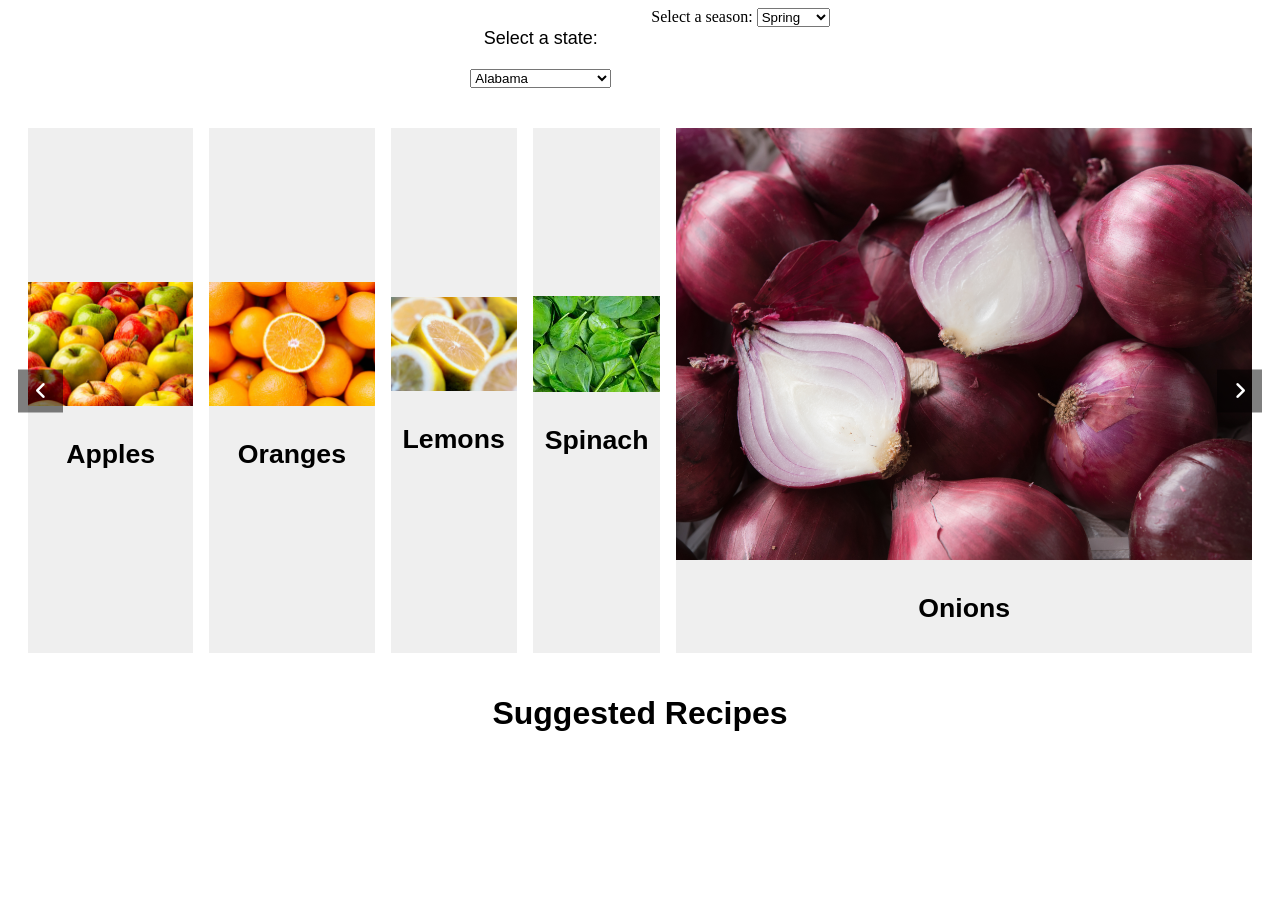
==== index.html @ a99b4266 "rest of my modal recipe changes" ====
<!DOCTYPE html>
<html>
    <head>
        <meta charset="utf-8">
        <title>Seasonal Recipes</title>
        <meta name="description" content="">
        <meta name="viewport" content="width=device-width, initial-scale=1">

        <link rel="stylesheet" href="./css/index.css">

        <!-- Font Awesome CSS Link -->
        <link rel="stylesheet" href="css/fontawesome-free-7.2.0-web/css/all.css">
    </head>
    <body>
    <div class="dropdowns">
        <div class="states-select">
            <label for="states-select">Select a state:</label>
        <select name="states" id="states-select" onchange="selectProduce()">
	        <option value="AL">Alabama</option>
	        <option value="AK">Alaska</option>
            <option value="AZ">Arizona</option>
            <option value="AR">Arkansas</option>
            <option value="CA">California</option>
            <option value="CO">Colorado</option>
            <option value="CT">Connecticut</option>
            <option value="DE">Delaware</option>
            <option value="DC">District Of Columbia</option>
            <option value="FL">Florida</option>
            <option value="GA">Georgia</option>
            <option value="HI">Hawaii</option>
            <option value="ID">Idaho</option>
            <option value="IL">Illinois</option>
            <option value="IN">Indiana</option>
            <option value="IA">Iowa</option>
            <option value="KS">Kansas</option>
            <option value="KY">Kentucky</option>
            <option value="LA">Louisiana</option>
            <option value="ME">Maine</option>
            <option value="MD">Maryland</option>
            <option value="MA">Massachusetts</option>
            <option value="MI">Michigan</option>
            <option value="MN">Minnesota</option>
            <option value="MS">Mississippi</option>
            <option value="MO">Missouri</option>
            <option value="MT">Montana</option>
            <option value="NE">Nebraska</option>
            <option value="NV">Nevada</option>
            <option value="NH">New Hampshire</option>
            <option value="NJ">New Jersey</option>
            <option value="NM">New Mexico</option>
            <option value="NY">New York</option>
            <option value="NC">North Carolina</option>
            <option value="ND">North Dakota</option>
            <option value="OH">Ohio</option>
            <option value="OK">Oklahoma</option>
            <option value="OR">Oregon</option>
            <option value="PA">Pennsylvania</option>
            <option value="RI">Rhode Island</option>
            <option value="SC">South Carolina</option>
            <option value="SD">South Dakota</option>
            <option value="TN">Tennessee</option>
            <option value="TX">Texas</option>
            <option value="UT">Utah</option>
            <option value="VT">Vermont</option>
            <option value="VA">Virginia</option>
            <option value="WA">Washington</option>
            <option value="WV">West Virginia</option>
            <option value="WI">Wisconsin</option>
            <option value="WY">Wyoming</option>
        </select>
        </div>
        <div class="seasons-select">
        <label for="seasons-select">Select a season:</label>
        <select name="seasons" id="seasons-select" onchange="selectProduce()">
            <option value="spring">Spring</option>
            <option value="summer">Summer</option>
            <option value="fall">Fall</option>
            <option value="winter">Winter</option>
        </select>
        </div>
    </div>
        
        <div class="slider-container">
            <button class="prev-btn" aria-label="Previous"><i class="fa-solid fa-angle-left"></i></button>
            
            
            <div class="slider">
                <button class="produce-card" data-title="Apples" data-image="assets/apples.jpg">
                    <img class="produce-image" src="assets/apples.jpg" alt="Apples">
                    <div class="card-text"><h1>Apples</h1></div>
                </button>

                <button class="produce-card" data-title="Oranges" data-image="assets/oranges.jpg">
                    <img class="produce-image" src="assets/oranges.jpg" alt="Oranges">
                    <div class="card-text"><h1>Oranges</h1></div>
                </button>

                <button class="produce-card" data-title="Lemons" data-image="assets/lemons.jpg">
                    <img class="produce-image" src="assets/lemons.jpg" alt="Lemons">
                    <div class="card-text"><h1>Lemons</h1></div>
                </button>

                <button class="produce-card" data-title="Spinach" data-image="assets/spinach.jpg">
                    <img class="produce-image" src="assets/spinach.jpg" alt="Spinach">
                    <div class="card-text"><h1>Spinach</h1></div>
                </button>

                <button class="produce-card" data-title="Onions" data-image="assets/onions.jpg">
                    <img class="produce-image" src="assets/onions.jpg" alt="Onions">
                    <div class="card-text"><h1>Onions</h1></div>
                </button>
            </div>

            <button class="next-btn"><i class="fa-solid fa-angle-right"></i></button>
        </div>

        <!-- modal -->
        <dialog id="produceModal" class="modal">
            <button class="modal-close"><i class="fa-solid fa-xmark"></i></button>
            
            <img id="modalImage" class="modal-image">
            <h2 id="modalTitle"></h2>

            <h3 class="modal-subheading>Recipes"></h3>
            <div id="modalRecipeGrid" class="recipe-grid"></div>
        </dialog>

        <h1 class="recipe-heading">Suggested Recipes</h1>
    
        
        <!-- Recipes added via JavaScript-->
        <div class="recipe-grid" id="pageRecipeGrid"></div>

        <script src="js/index.js"></script>
        <script src="js/fetch_spoonacular.js"></script>
        </body>
</html>
---- css/index.css ----
/* Main Container */
.slider-container {
    position: relative;
    width: 100%;
    overflow: hidden;
    display: flex;
    align-items: center;
}

/* Slider (Horizontal Scroll) */
.slider {
    display: flex;
    gap: 16px;
    overflow-x: auto;
    scroll-snap-type: x mandatory;
    scroll-behavior: smooth;
    padding: 20px;
    width: 100%;
}

/* dropdown container */
.dropdowns {
    display: flex;
    justify-content: center;
    gap: 20px;
}


/* individual dropdown styling */
.states-select,
.months-select {
    display: flex;
    flex-direction: column;
    justify-content: center;  
    align-items: center;      
    gap: 20px;                
    margin: 20px;
    font-size:18px;
    font-family: Arial, Helvetica, sans-serif;

}


/* Individual Cards */

button {
    padding: 0;
    border: none;
}

.card {
    flex: 0 0 300px; /* Card width */
    flex-direction: column;
    height: auto;
    background: #ffffff;
    color: #000000;
    font-family: Arial, Helvetica, sans-serif;
    font-size: 0.8rem;
    display: flex;
    align-items: center;
    justify-content: center;
    scroll-snap-align: start;
    border-radius: 10px;
    overflow: hidden;
    box-shadow: 0 4px 8px 0 rgba(0,0,0,0.2);
}

.produce-image {
    aspect-ratio: 4 / 3; 
    width: 100%;
    object-fit: cover;
}


.card-text {
  padding: 12px;
  text-align: center;
}


/* Navigation Buttons */
.prev-btn, .next-btn {
    position: absolute;
    top: 50%;
    transform: translateY(-50%);
    background: rgba(0, 0, 0, 0.5);
    color: white;
    border: none;
    padding: 10px;
    font-size: 20px;
    cursor: pointer;
    z-index: 10;
}

.prev-btn { 
    left: 10px;
}
.next-btn { 
    right: 10px; 
}


/* Modal */
.modal {
  border: none;
  border-radius: 12px;
  padding: 20px;
  text-align: center;
}

.modal::backdrop {
  background: rgba(0,0,0,0.4);
}

.modal-image {
  width: 100%;
  max-width: 400px;
  border-radius: 8px;
}

.modal-close {
  position: absolute;
  top: 10px;
  right: 10px;
  border: none;
  background: white;
  cursor: pointer;
}

/* Recipe Grid */

.recipe-heading {
    font-family: Arial, Helvetica, sans-serif;
    font-size: 2rem;
    text-align: center;
    margin-bottom: 40px;
}

.recipe-grid {
    display: grid;
    grid-template-columns: repeat(4, 1fr);
    column-gap: 1vw;
    row-gap: 2vh;
}

.card.recipe {
    grid-column: span 1;
    grid-row: span 1;
}

.recipe-image {
    aspect-ratio: 4 / 3; 
    object-fit: cover;
    width: 100%;
    height: 100%;
}

.recipe-text {
  font-size: 0.8rem;
  line-height: 2rem;
  padding: 12px;
  text-align: center;
}

@media screen and (max-width: 650px) {
    .card.recipe{
        grid-column: span 2;
    }  
}

@media screen and (max-width: 350px) {
    .card.recipe{
        grid-column: span 4;
    }  
}
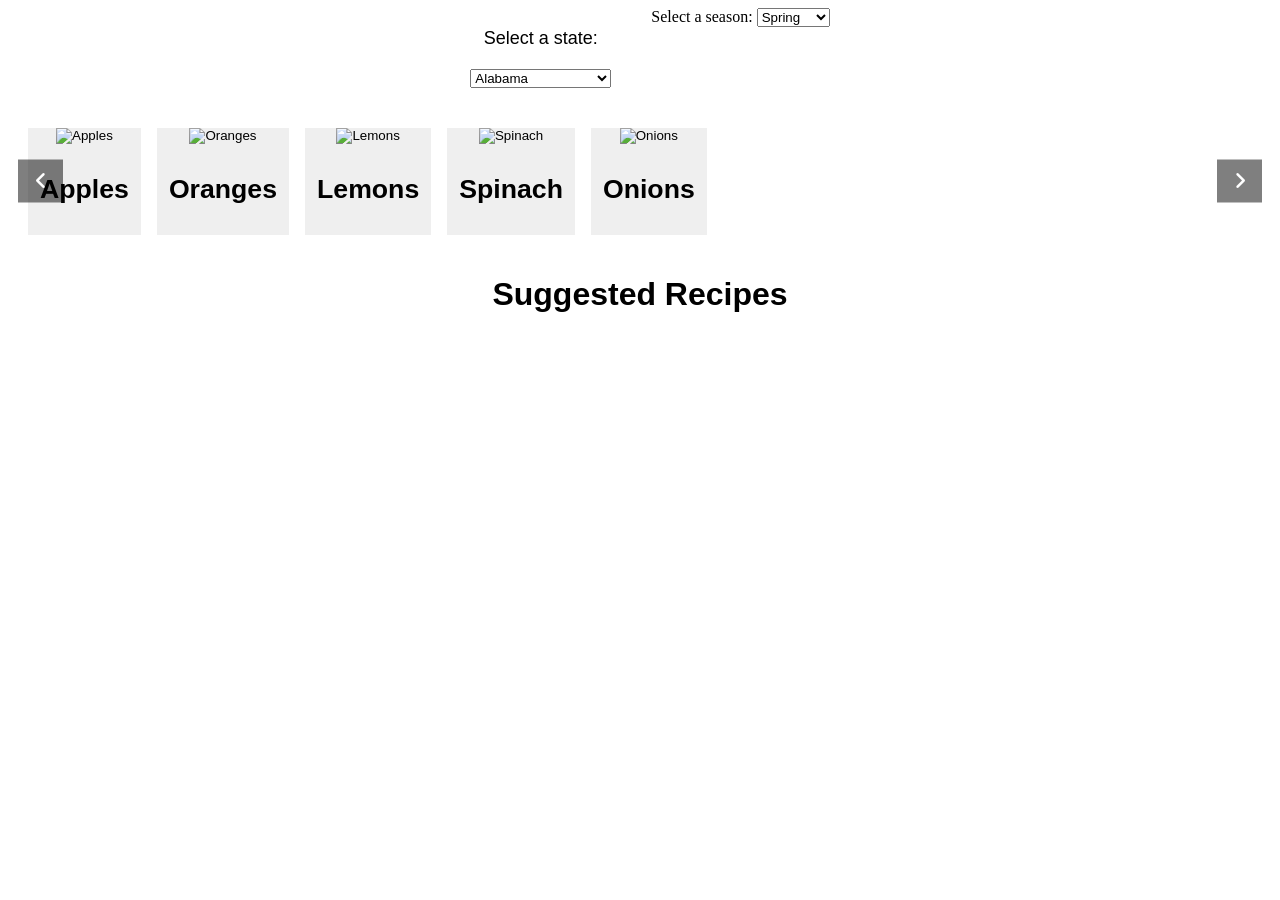
==== commit 7322083a: "Fixed errors with loading cards" ====
--- a/index.html
+++ b/index.html
@@ -122,7 +122,7 @@
             <h2 id="modalTitle"></h2>
 
             <h3 class="modal-subheading>Recipes"></h3>
-            <div id="modalRecipeGrid" class="recipe-grid"></div>
+            <div id="modalRecipeGrid"></div>
         </dialog>
 
         <h1 class="recipe-heading">Suggested Recipes</h1>
--- a/css/index.css
+++ b/css/index.css
@@ -141,11 +141,26 @@
     grid-template-columns: repeat(4, 1fr);
     column-gap: 1vw;
     row-gap: 2vh;
+    height: auto;
 }
 
-.card.recipe {
+.recipe-card {
     grid-column: span 1;
     grid-row: span 1;
+    flex: 0 0 300px; /* Card width */
+    flex-direction: column;
+    height: auto;
+    background: #ffffff;
+    color: #000000;
+    font-family: Arial, Helvetica, sans-serif;
+    font-size: 0.8rem;
+    display: flex;
+    align-items: center;
+    justify-content: center;
+    scroll-snap-align: start;
+    border-radius: 10px;
+    overflow: hidden;
+    box-shadow: 0 4px 8px 0 rgba(0,0,0,0.2);
 }
 
 .recipe-image {
@@ -163,13 +178,13 @@
 }
 
 @media screen and (max-width: 650px) {
-    .card.recipe{
+    .recipe-card{
         grid-column: span 2;
     }  
 }
 
 @media screen and (max-width: 350px) {
-    .card.recipe{
+    .recipe-card {
         grid-column: span 4;
     }  
 }
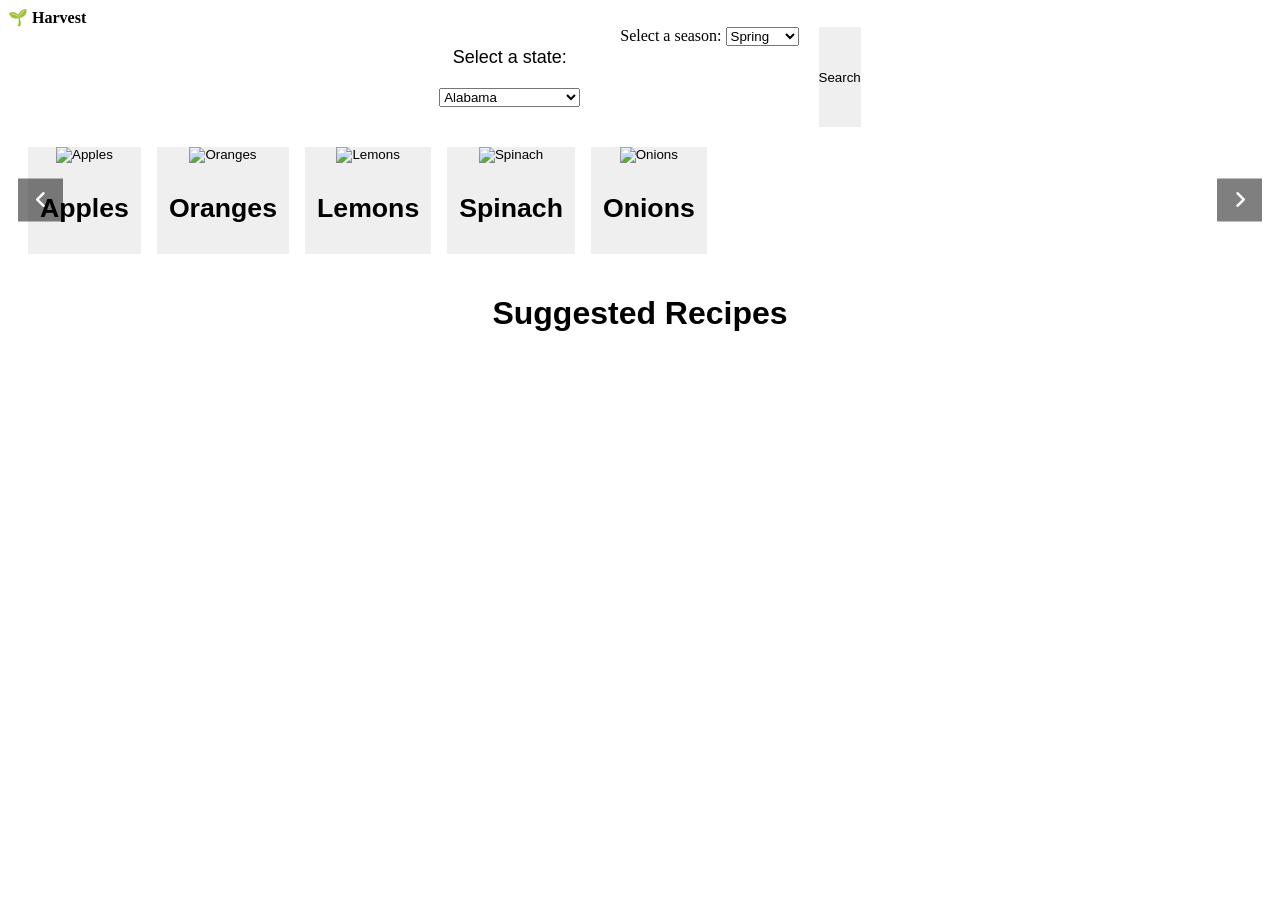
==== commit c8c60b0e: "Merge branch 'main' into modal-feature" ====
--- a/index.html
+++ b/index.html
@@ -12,6 +12,12 @@
         <link rel="stylesheet" href="css/fontawesome-free-7.2.0-web/css/all.css">
     </head>
     <body>
+
+    <div id=""top-header">
+        <div class="logo-area">
+            <b>&#127793; Harvest</b>
+        </div>
+    </div>
     <div class="dropdowns">
         <div class="states-select">
             <label for="states-select">Select a state:</label>
@@ -78,6 +84,7 @@
             <option value="winter">Winter</option>
         </select>
         </div>
+        <button class="btn-search">Search</button>
     </div>
         
         <div class="slider-container">
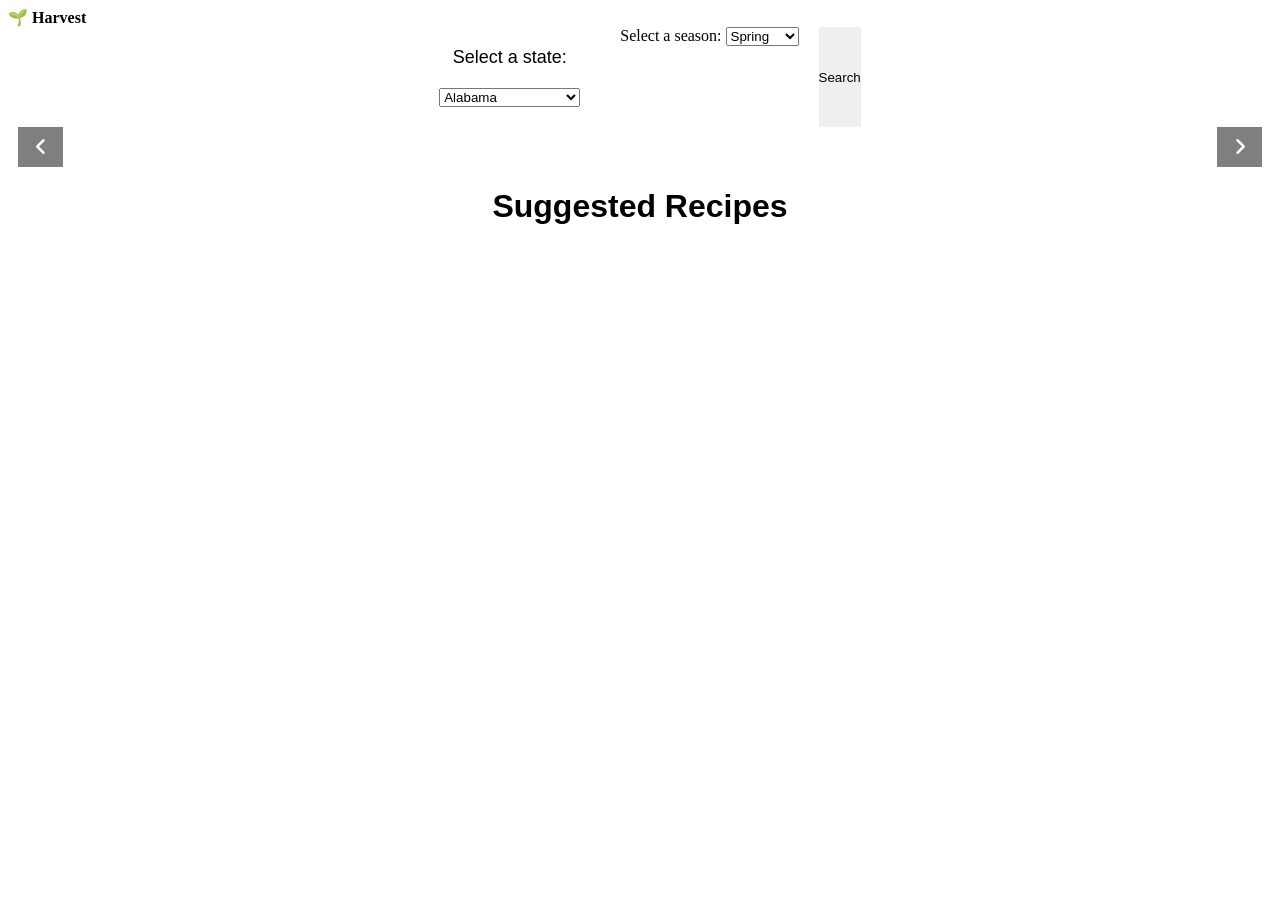
==== commit 8e7abccc: "Rendered produce cards" ====
--- a/index.html
+++ b/index.html
@@ -92,30 +92,7 @@
             
             
             <div class="slider">
-                <button class="produce-card" data-title="Apples" data-image="assets/apples.jpg">
-                    <img class="produce-image" src="assets/apples.jpg" alt="Apples">
-                    <div class="card-text"><h1>Apples</h1></div>
-                </button>
 
-                <button class="produce-card" data-title="Oranges" data-image="assets/oranges.jpg">
-                    <img class="produce-image" src="assets/oranges.jpg" alt="Oranges">
-                    <div class="card-text"><h1>Oranges</h1></div>
-                </button>
-
-                <button class="produce-card" data-title="Lemons" data-image="assets/lemons.jpg">
-                    <img class="produce-image" src="assets/lemons.jpg" alt="Lemons">
-                    <div class="card-text"><h1>Lemons</h1></div>
-                </button>
-
-                <button class="produce-card" data-title="Spinach" data-image="assets/spinach.jpg">
-                    <img class="produce-image" src="assets/spinach.jpg" alt="Spinach">
-                    <div class="card-text"><h1>Spinach</h1></div>
-                </button>
-
-                <button class="produce-card" data-title="Onions" data-image="assets/onions.jpg">
-                    <img class="produce-image" src="assets/onions.jpg" alt="Onions">
-                    <div class="card-text"><h1>Onions</h1></div>
-                </button>
             </div>
 
             <button class="next-btn"><i class="fa-solid fa-angle-right"></i></button>
--- a/css/index.css
+++ b/css/index.css
@@ -48,7 +48,7 @@
     border: none;
 }
 
-.card {
+.produce-card {
     flex: 0 0 300px; /* Card width */
     flex-direction: column;
     height: auto;
@@ -72,8 +72,9 @@
 }
 
 
-.card-text {
+.produce-text {
   padding: 12px;
+  font-size: 1.2rem;
   text-align: center;
 }
 
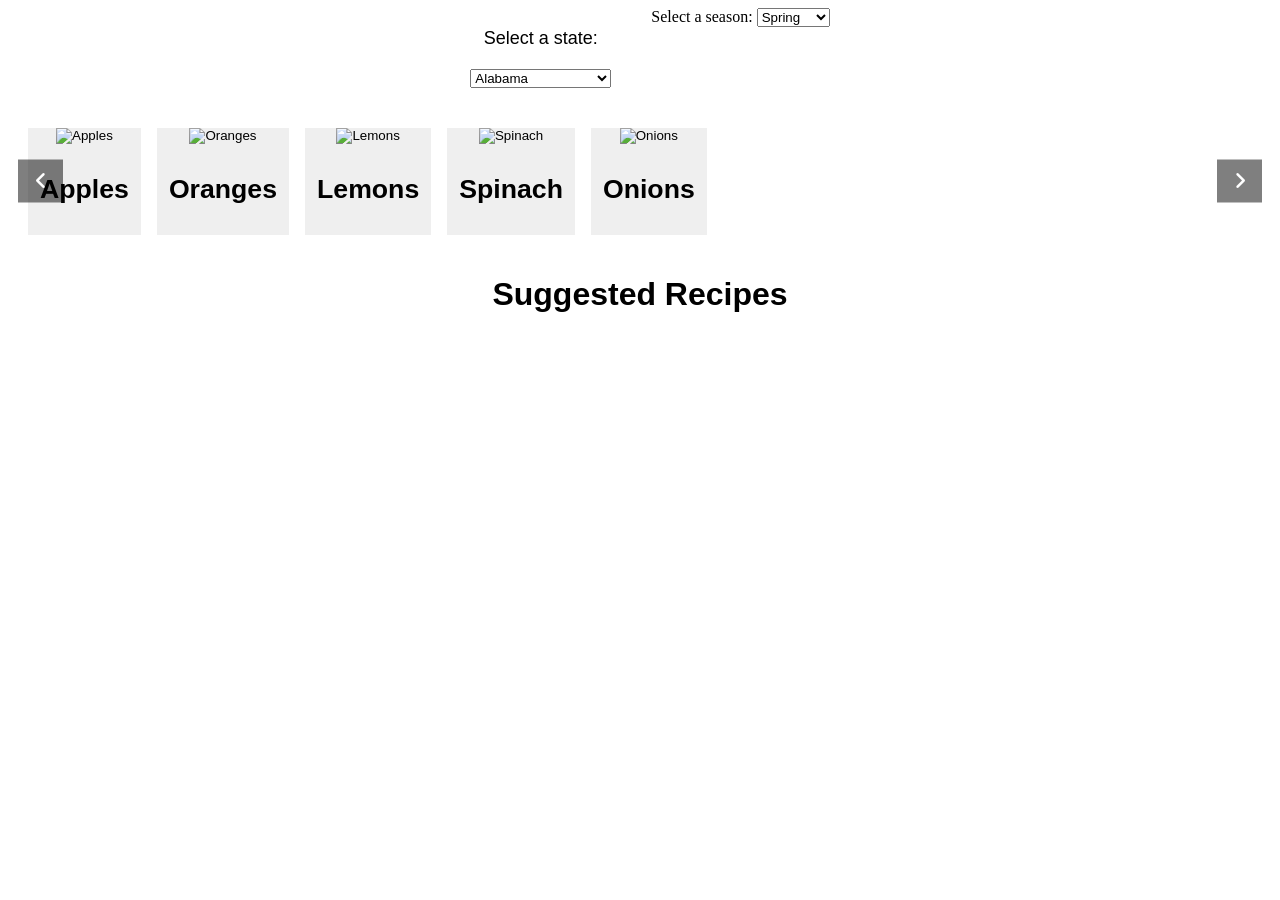
==== commit 21066055: "Fix recipe grid + modal layout" ====
--- a/index.html
+++ b/index.html
@@ -12,12 +12,6 @@
         <link rel="stylesheet" href="css/fontawesome-free-7.2.0-web/css/all.css">
     </head>
     <body>
-
-    <div id=""top-header">
-        <div class="logo-area">
-            <b>&#127793; Harvest</b>
-        </div>
-    </div>
     <div class="dropdowns">
         <div class="states-select">
             <label for="states-select">Select a state:</label>
@@ -84,7 +78,6 @@
             <option value="winter">Winter</option>
         </select>
         </div>
-        <button class="btn-search">Search</button>
     </div>
         
         <div class="slider-container">
@@ -92,30 +85,69 @@
             
             
             <div class="slider">
+                <button class="produce-card" data-title="Apples" data-image="assets/apples.jpg">
+                    <img class="produce-image" src="assets/apples.jpg" alt="Apples">
+                    <div class="card-text"><h1>Apples</h1></div>
+                </button>
 
+                <button class="produce-card" data-title="Oranges" data-image="assets/oranges.jpg">
+                    <img class="produce-image" src="assets/oranges.jpg" alt="Oranges">
+                    <div class="card-text"><h1>Oranges</h1></div>
+                </button>
+
+                <button class="produce-card" data-title="Lemons" data-image="assets/lemons.jpg">
+                    <img class="produce-image" src="assets/lemons.jpg" alt="Lemons">
+                    <div class="card-text"><h1>Lemons</h1></div>
+                </button>
+
+                <button class="produce-card" data-title="Spinach" data-image="assets/spinach.jpg">
+                    <img class="produce-image" src="assets/spinach.jpg" alt="Spinach">
+                    <div class="card-text"><h1>Spinach</h1></div>
+                </button>
+
+                <button class="produce-card" data-title="Onions" data-image="assets/onions.jpg">
+                    <img class="produce-image" src="assets/onions.jpg" alt="Onions">
+                    <div class="card-text"><h1>Onions</h1></div>
+                </button>
             </div>
 
             <button class="next-btn"><i class="fa-solid fa-angle-right"></i></button>
         </div>
 
-        <!-- modal -->
+        <!-- produce modal -->
         <dialog id="produceModal" class="modal">
             <button class="modal-close"><i class="fa-solid fa-xmark"></i></button>
             
             <img id="modalImage" class="modal-image">
             <h2 id="modalTitle"></h2>
 
-            <h3 class="modal-subheading>Recipes"></h3>
-            <div id="modalRecipeGrid"></div>
+            <h3 class="modal-subheading">Recipes</h3>
+            <div id="modalRecipeGrid" class="recipe-grid"></div>
         </dialog>
 
         <h1 class="recipe-heading">Suggested Recipes</h1>
+        <div class="recipe-grid" id="pageRecipeGrid"></div>
+        
+        <!-- recipe modal -->
+        <dialog id="recipeModal" class="recipe-modal">
+        <button class="recipe-modal-close" aria-label="Close recipe modal">
+            <i class="fa-solid fa-xmark"></i>
+        </button>
+
+        <img id="recipeModalImage" class="recipe-modal-image" alt="">
+        <h2 id="recipeModalTitle" class="recipe-modal-title"></h2>
+
+        <a id="recipeModalLink" class="recipe-modal-link" href="#" target="_blank" rel="noopener">
+            View full recipe
+        </a>
+        </dialog>
+
+
+
+        <!-- Recipes added via JavaScript -->
     
-        
-        <!-- Recipes added via JavaScript-->
-        <div class="recipe-grid" id="pageRecipeGrid"></div>
 
         <script src="js/index.js"></script>
         <script src="js/fetch_spoonacular.js"></script>
         </body>
-</html>+</html>
--- a/css/index.css
+++ b/css/index.css
@@ -48,7 +48,7 @@
     border: none;
 }
 
-.produce-card {
+.card {
     flex: 0 0 300px; /* Card width */
     flex-direction: column;
     height: auto;
@@ -72,9 +72,8 @@
 }
 
 
-.produce-text {
+.card-text {
   padding: 12px;
-  font-size: 1.2rem;
   text-align: center;
 }
 
@@ -142,26 +141,11 @@
     grid-template-columns: repeat(4, 1fr);
     column-gap: 1vw;
     row-gap: 2vh;
-    height: auto;
-}
-
-.recipe-card {
+}
+
+.card.recipe {
     grid-column: span 1;
     grid-row: span 1;
-    flex: 0 0 300px; /* Card width */
-    flex-direction: column;
-    height: auto;
-    background: #ffffff;
-    color: #000000;
-    font-family: Arial, Helvetica, sans-serif;
-    font-size: 0.8rem;
-    display: flex;
-    align-items: center;
-    justify-content: center;
-    scroll-snap-align: start;
-    border-radius: 10px;
-    overflow: hidden;
-    box-shadow: 0 4px 8px 0 rgba(0,0,0,0.2);
 }
 
 .recipe-image {
@@ -173,19 +157,79 @@
 
 .recipe-text {
   font-size: 0.8rem;
-  line-height: 2rem;
+  line-height: 1.2rem;
   padding: 12px;
   text-align: center;
 }
+/* RECIPE MODAL*/
+.recipe-card {
+  padding: 0;
+  border: none;
+  background: #fff;
+  cursor: pointer;
+
+  display: flex;
+  flex-direction: column;
+
+  border-radius: 10px;
+  overflow: hidden;
+  box-shadow: 0 4px 8px 0 rgba(0,0,0,0.2);
+}
+
+.recipe-modal {
+  border: none;
+  border-radius: 12px;
+  padding: 18px;
+  width: min(520px, 92vw);
+  text-align: center;
+  position: relative;
+}
+
+.recipe-modal::backdrop {
+  background: rgba(0,0,0,0.4);
+}
+
+.recipe-modal-close {
+  position: absolute;
+  top: 10px;
+  right: 10px;
+  border: none;
+  background: white;
+  cursor: pointer;
+}
+
+.recipe-modal-image {
+  width: 100%;
+  max-width: 480px;
+  border-radius: 10px;
+  aspect-ratio: 4/3;
+  object-fit: cover;
+}
+
+.recipe-modal-title {
+  font-family: Arial, Helvetica, sans-serif;
+  margin: 12px 0;
+}
+
+.recipe-modal-link {
+  display: inline-block;
+  padding: 10px 14px;
+  background: #222;
+  color: white;
+  border-radius: 10px;
+  text-decoration: none;
+  font-family: Arial, Helvetica, sans-serif;
+}
+
 
 @media screen and (max-width: 650px) {
-    .recipe-card{
+    .card.recipe{
         grid-column: span 2;
     }  
 }
 
 @media screen and (max-width: 350px) {
-    .recipe-card {
+    .card.recipe{
         grid-column: span 4;
     }  
 }
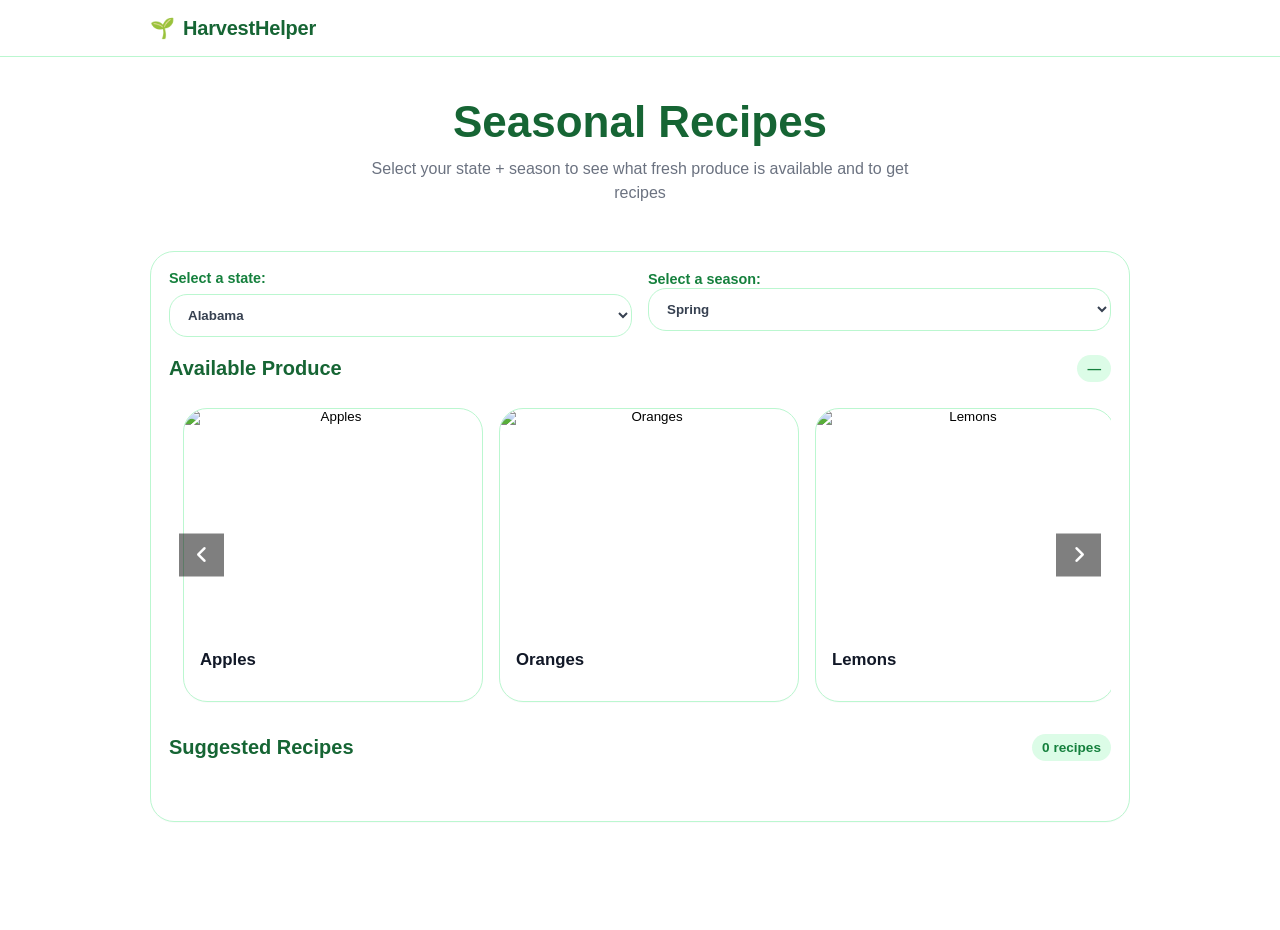
==== commit 023aa612: "updated the CSS style and layout" ====
--- a/index.html
+++ b/index.html
@@ -12,6 +12,25 @@
         <link rel="stylesheet" href="css/fontawesome-free-7.2.0-web/css/all.css">
     </head>
     <body>
+    <header class="navbar">
+        <div class="container navbar-inner">
+            <div class="navbar-left">
+            🌱 <span class="brand">HarvestHelper</span>
+            </div>
+        </div>
+    </header>
+
+    <header class="hero">
+      <div class="container">
+        <h1 class="hero-title">Seasonal Recipes</h1>
+        <p class="hero-subtitle">
+            Select your state + season to see what fresh produce is available and to get recipes
+        </p>
+      </div>
+    </header>
+
+<main class="page">
+    <section class="ui-card">
     <div class="dropdowns">
         <div class="states-select">
             <label for="states-select">Select a state:</label>
@@ -79,6 +98,12 @@
         </select>
         </div>
     </div>
+
+    <div class="section-header">
+        <h2 class="section-title">Available Produce</h2>
+        <span class="count-pill" id="produceCount">—</span>
+    </div> 
+
         
         <div class="slider-container">
             <button class="prev-btn" aria-label="Previous"><i class="fa-solid fa-angle-left"></i></button>
@@ -113,6 +138,17 @@
 
             <button class="next-btn"><i class="fa-solid fa-angle-right"></i></button>
         </div>
+        <div class="section-header">
+            <h2 class="section-title">Suggested Recipes</h2>
+            <span class="count-pill" id="recipeCount">0 recipes</span>
+        </div>
+
+       
+        <div class="recipe-grid" id="pageRecipeGrid"></div>
+
+        </main>
+
+
 
         <!-- produce modal -->
         <dialog id="produceModal" class="modal">
@@ -125,21 +161,49 @@
             <div id="modalRecipeGrid" class="recipe-grid"></div>
         </dialog>
 
-        <h1 class="recipe-heading">Suggested Recipes</h1>
+    
         <div class="recipe-grid" id="pageRecipeGrid"></div>
-        
+
         <!-- recipe modal -->
         <dialog id="recipeModal" class="recipe-modal">
         <button class="recipe-modal-close" aria-label="Close recipe modal">
             <i class="fa-solid fa-xmark"></i>
         </button>
 
-        <img id="recipeModalImage" class="recipe-modal-image" alt="">
-        <h2 id="recipeModalTitle" class="recipe-modal-title"></h2>
-
-        <a id="recipeModalLink" class="recipe-modal-link" href="#" target="_blank" rel="noopener">
+        <!-- Hero image -->
+        <div class="recipe-modal-hero">
+            <img id="recipeModalImage" class="recipe-modal-image" alt="">
+            <div class="recipe-modal-hero-overlay"></div>
+        </div>
+
+        <!-- Content -->
+        <div class="recipe-modal-body">
+            <h2 id="recipeModalTitle" class="recipe-modal-title"></h2>
+
+            <p id="recipeModalDesc" class="recipe-modal-desc" style="display:none;"></p>
+
+            <div id="recipeModalTags" class="recipe-modal-tags" style="display:none;"></div>
+
+            <div class="recipe-modal-pills">
+            <div class="recipe-pill" id="recipeModalTime" style="display:none;">⏱ —</div>
+            <div class="recipe-pill" id="recipeModalDifficulty" style="display:none;">👩‍🍳 —</div>
+            <div class="recipe-pill" id="recipeModalServings" style="display:none;">👥 —</div>
+            </div>
+
+            <a id="recipeModalLink" class="recipe-modal-link" href="#" target="_blank" rel="noopener" style="display:none;">
             View full recipe
-        </a>
+            </a>
+
+            <div class="recipe-modal-section">
+            <h3 class="recipe-modal-h3">Ingredients</h3>
+            <ul id="recipeModalIngredients" class="recipe-modal-list"></ul>
+            </div>
+
+            <div class="recipe-modal-section">
+            <h3 class="recipe-modal-h3">Instructions</h3>
+            <ol id="recipeModalSteps" class="recipe-modal-steps"></ol>
+            </div>
+        </div>
         </dialog>
 
 
--- a/css/index.css
+++ b/css/index.css
@@ -71,6 +71,43 @@
     object-fit: cover;
 }
 
+/* ===== FIX: make produce cards all the same size ===== */
+
+.produce-card{
+  flex: 0 0 300px;         
+  display: flex;
+  flex-direction: column;
+  background: #fff;
+  border-radius: 14px;
+  overflow: hidden;
+  box-shadow: 0 4px 8px rgba(0,0,0,0.12);
+}
+
+/* lock image height so every card matches */
+.produce-card .produce-image{
+  width: 100%;
+  height: 210px;           
+  object-fit: cover;
+  display: block;
+}
+
+/* title area consistent height */
+.produce-card .card-text{
+  padding: 12px;
+  text-align: center;
+  min-height: 54px;        
+  display: flex;
+  align-items: center;
+  justify-content: center;
+}
+
+/* remove default h1 spacing that makes heights uneven */
+.produce-card .card-text h1{
+  margin: 0;
+  font-size: 1.1rem;
+  line-height: 1.2rem;
+}
+
 
 .card-text {
   padding: 12px;
@@ -151,8 +188,9 @@
 .recipe-image {
     aspect-ratio: 4 / 3; 
     object-fit: cover;
+    height: auto;
     width: 100%;
-    height: 100%;
+    display: block;
 }
 
 .recipe-text {
@@ -161,66 +199,613 @@
   padding: 12px;
   text-align: center;
 }
-/* RECIPE MODAL*/
-.recipe-card {
+/* ===== Recipe modal===== */
+.recipe-modal{
+  border: none;
   padding: 0;
+  width: min(900px, 92vw);
+  border-radius: 24px;
+  overflow: hidden;
+  background: #fff;
+  box-shadow: 0 24px 60px rgba(0,0,0,0.25);
+  position: relative;
+}
+
+.recipe-modal::backdrop{
+  background: rgba(0,0,0,0.4);
+  backdrop-filter: blur(6px);
+}
+
+.recipe-modal-close{
+  position: absolute;
+  top: 14px;
+  right: 14px;
+  z-index: 5;
+  width: 42px;
+  height: 42px;
+  border-radius: 999px;
   border: none;
+  cursor: pointer;
+  background: rgba(255,255,255,0.9);
+  display:flex;
+  align-items:center;
+  justify-content:center;
+  box-shadow: 0 6px 14px rgba(0,0,0,0.18);
+}
+
+.recipe-modal-hero{
+  position: relative;
+  height: 260px;
+  overflow: hidden;
+}
+
+.recipe-modal-image{
+  width: 100%;
+  height: 100%;
+  object-fit: cover;
+}
+
+.recipe-modal-hero-overlay{
+  position:absolute;
+  inset:0;
+  background: linear-gradient(to top, rgba(0,0,0,0.55), transparent 60%);
+}
+
+.recipe-modal-body{
+  padding: 26px;
+}
+
+.recipe-modal-title{
+  margin: 0 0 12px;
+  font-size: 1.9rem;
+  font-weight: 800;
+  color: #111827;
+}
+
+.recipe-modal-desc{
+  margin: 0 0 14px;
+  color: #4b5563;
+  line-height: 1.6;
+}
+
+.recipe-modal-tags{
+  display:flex;
+  flex-wrap: wrap;
+  gap: 8px;
+  margin-bottom: 14px;
+}
+
+.recipe-modal-tag{
+  padding: 6px 10px;
+  border-radius: 999px;
+  background: #f0fdf4;
+  color: #15803d;
+  font-size: 0.75rem;
+  font-weight: 700;
+  border: 1px solid #bbf7d0;
+}
+
+.recipe-modal-pills{
+  display:flex;
+  flex-wrap: wrap;
+  gap: 10px;
+  margin-bottom: 14px;
+}
+
+.recipe-pill{
+  display:inline-flex;
+  align-items:center;
+  gap: 8px;
+  padding: 10px 14px;
+  border-radius: 999px;
+  background: #dcfce7;
+  color: #166534;
+  font-weight: 800;
+  font-size: 0.9rem;
+}
+
+.recipe-modal-link{
+  display: inline-block;
+  margin: 6px 0 18px;
+  padding: 10px 14px;
+  border-radius: 14px;
+  background: #111827;
+  color: #fff;
+  text-decoration: none;
+  font-weight: 700;
+}
+
+.recipe-modal-section{
+  margin-top: 18px;
+}
+
+.recipe-modal-h3{
+  margin: 0 0 12px;
+  font-size: 1.15rem;
+  font-weight: 900;
+  color: #166534;
+}
+
+/* Ingredients bullets */
+.recipe-modal-list{
+  list-style: none;
+  padding: 0;
+  margin: 0;
+  display:grid;
+  gap: 10px;
+}
+
+.recipe-modal-list li{
+  display:flex;
+  gap: 10px;
+  color:#374151;
+}
+
+.recipe-modal-dot{
+  width: 6px;
+  height: 6px;
+  border-radius: 999px;
+  background: #22c55e;
+  margin-top: 8px;
+  flex: 0 0 auto;
+}
+
+/* Steps numbering */
+.recipe-modal-steps{
+  margin: 0;
+  padding-left: 0;
+  list-style: none;
+  display:grid;
+  gap: 14px;
+}
+
+.recipe-modal-step{
+  display:flex;
+  gap: 12px;
+  color:#374151;
+}
+
+.recipe-modal-step-num{
+  width: 32px;
+  height: 32px;
+  border-radius: 999px;
+  background: #dcfce7;
+  color: #166534;
+  display:flex;
+  align-items:center;
+  justify-content:center;
+  font-weight: 900;
+  flex: 0 0 auto;
+}
+/* page layout */
+
+:root{
+  --green-50:#f0fdf4;
+  --green-100:#dcfce7;
+  --green-200:#bbf7d0;
+  --green-600:#16a34a;
+  --green-700:#15803d;
+  --green-800:#166534;
+  --text:#1f2937;
+  --muted:#6b7280;
+}
+
+body{
+  margin: 0;
+  background: white;
+  color: var(--text);
+  font-family: Arial, Helvetica, sans-serif;
+}
+
+.container{
+  max-width: 980px;
+  margin: 0 auto;
+  padding: 0 16px;
+}
+
+.site-header{
+  padding: 28px 0 10px;
+}
+
+.site-title{
+  margin: 0;
+  font-size: 2rem;
+  font-weight: 800;
+  color: var(--green-800);
+  letter-spacing: -0.02em;
+}
+
+.site-subtitle{
+  margin: 8px 0 0;
+  color: var(--muted);
+}
+
+.panel{
+  margin: 18px 0 22px;
+  padding: 18px;
+  background: white;
+  border: 1px solid var(--green-200);
+  border-radius: 22px;
+  box-shadow: 0 1px 0 rgba(0,0,0,0.02);
+}
+
+/* Make dropdowns look cleaner */
+.dropdowns{
+  display: grid;
+  grid-template-columns: 1fr;
+  gap: 16px;
+}
+
+@media (min-width: 700px){
+  .dropdowns{ grid-template-columns: 1fr 1fr; }
+}
+
+.states-select, .seasons-select{
+  margin: 0;       
+  gap: 8px;               
+  align-items: flex-start;
+}
+
+.states-select label, .seasons-select label{
+  font-size: 0.9rem;
+  font-weight: 700;
+  color: var(--green-700);
+}
+
+#states-select, #seasons-select{
+  width: 100%;
+  padding: 12px 14px;
+  border-radius: 16px;
+  border: 1px solid var(--green-200);
+  outline: none;
+  font-weight: 600;
+  color: #374151;
+  background: white;
+}
+
+#states-select:focus, #seasons-select:focus{
+  border-color: #86efac;
+  box-shadow: 0 0 0 4px rgba(134,239,172,0.35);
+}
+
+/* Section heads*/
+.section-header{
+  display: flex;
+  align-items: center;
+  justify-content: space-between;
+  margin: 28px 0 14px;
+}
+
+.section-title{
+  margin: 0;
+  font-size: 1.25rem;
+  font-weight: 800;
+  color: var(--green-800);
+}
+
+.count-pill{
+  font-size: 0.85rem;
+  font-weight: 700;
+  color: var(--green-700);
+  background: var(--green-100);
+  padding: 6px 10px;
+  border-radius: 999px;
+}
+
+/* Your recipe grid: make spacing consistent */
+.recipe-grid{
+  margin-bottom: 30px;
+  column-gap: 16px;
+  row-gap: 16px;
+}
+
+/* Make recipe cards feel like “cards” */
+.recipe-card{
+  background: white;
+  border-radius: 14px;
+  overflow: hidden;
+  box-shadow: 0 2px 10px rgba(0,0,0,0.08);
+  border: 1px solid rgba(0,0,0,0.06);
+}
+.recipe-card:hover{
+  box-shadow: 0 6px 18px rgba(0,0,0,0.12);
+  transform: translateY(-1px);
+  transition: 0.15s ease;
+}
+
+/* Keep title block inside the card */
+.recipe-text{
+  line-height: 1.2rem; /* important: avoid overlap */
+}
+
+/* Slider spacing a bit nicer (optional) */
+.slider{
+    align-items:stretch;
+    padding: 14px;
+}
+
+/*NAVBARRR*/
+
+.navbar{
+  border-bottom: 1px solid var(--green-200);
+  background: white;
+}
+
+.navbar-inner{
+  display: flex;
+  align-items: center;
+  justify-content: space-between;
+  padding: 16px 0;
+}
+
+.navbar-left{
+  font-weight: 800;
+  color: var(--green-800);
+  font-size: 1.25rem;
+  display: flex;
+  align-items: center;
+  gap: 8px;
+}
+
+.brand{
+  letter-spacing: -0.01em;
+}
+
+.navbar-links{
+  display: flex;
+  gap: 26px;
+}
+
+.navbar-links a{
+  text-decoration: none;
+  color: var(--green-700);
+  font-weight: 600;
+  font-size: 0.95rem;
+}
+
+.navbar-links a:hover{
+  color: var(--green-600);
+}
+
+/* mobile */
+@media (max-width: 640px){
+  .navbar-links{
+    gap: 14px;
+    font-size: 0.9rem;
+  }
+}
+
+/* =====from figma ===== */
+:root{
+  --green-50:#f0fdf4;
+  --green-100:#dcfce7;
+  --green-200:#bbf7d0;
+  --green-300:#86efac;
+  --green-500:#22c55e;
+  --green-700:#15803d;
+  --green-800:#166534;
+  --text:#111827;
+  --muted:#6b7280;
+}
+
+/* Center page like max-w-4xl */
+.page{
+  max-width: 980px;
+  margin: 0 auto;
+  padding: 24px 16px 60px;
+}
+
+/* NAVBAR */
+.nav{
   background: #fff;
+  border-bottom: 1px solid var(--green-200);
+}
+.nav-inner{
+  max-width: 1120px;
+  margin: 0 auto;
+  padding: 0 16px;
+  height: 64px;
+  display: flex;
+  align-items: center;
+}
+.brand{
+  display: flex;
+  align-items: center;
+  gap: 10px;
   cursor: pointer;
-
+}
+.brand-icon{
+  width: 36px;
+  height: 36px;
+  border-radius: 999px;
+  background: var(--green-500);
+  color: #fff;
+  display: grid;
+  place-items: center;
+}
+.brand-name{
+  font-size: 1.25rem;
+  font-weight: 800;
+  color: var(--green-800);
+  letter-spacing: -0.02em;
+}
+
+/* HERO */
+.hero{
+  padding: 40px 0 22px;
+  text-align: center;
+}
+.hero-title{
+  margin: 0 0 10px;
+  font-size: clamp(2rem, 4vw, 2.75rem);
+  font-weight: 800;
+  color: var(--green-800);
+}
+.hero-subtitle{
+  margin: 0 auto;
+  max-width: 560px;
+  color: var(--muted);
+  line-height: 1.5;
+}
+
+/* carda container like rounded-3xl border-green-200 */
+.ui-card{
+  background: #fff;
+  border: 1px solid var(--green-200);
+  border-radius: 24px;
+  padding: 18px;
+  box-shadow: 0 1px 0 rgba(0,0,0,0.02);
+  margin-bottom: 18px;
+}
+
+/* Dropdowns 2-col */
+.dropdowns{
+  display: grid;
+  grid-template-columns: 1fr;
+  gap: 16px;
+  justify-content: stretch;
+  align-items: start;
+  margin: 0; 
+}
+@media (min-width: 720px){
+  .dropdowns{ grid-template-columns: 1fr 1fr; }
+}
+
+
+.states-select,
+.seasons-select{
+  margin: 0; 
+  gap: 8px;
+  align-items: flex-start;
+}
+
+.states-select label,
+.seasons-select label{
+  font-size: 0.9rem;
+  font-weight: 700;
+  color: var(--green-700);
+}
+
+#states-select, #seasons-select{
+  width: 100%;
+  padding: 12px 14px;
+  border-radius: 18px;
+  border: 1px solid var(--green-200);
+  outline: none;
+  font-weight: 600;
+  color: #374151;
+  background: #fff;
+}
+#states-select:focus, #seasons-select:focus{
+  border-color: var(--green-300);
+  box-shadow: 0 0 0 4px rgba(134,239,172,0.35);
+}
+
+/* Section header pills like React */
+.section-header{
+  display: flex;
+  align-items: center;
+  justify-content: space-between;
+  margin: 18px 0 12px;
+}
+.section-title{
+  margin: 0;
+  font-size: 1.25rem;
+  font-weight: 800;
+  color: var(--green-800);
+}
+.count-pill{
+  font-size: 0.85rem;
+  font-weight: 700;
+  color: var(--green-700);
+  background: var(--green-100);
+  padding: 6px 10px;
+  border-radius: 999px;
+}
+
+/* Produce cards */
+.produce-card{
+  border: 1px solid var(--green-200);
+  border-radius: 24px;
+  overflow: hidden;
+  background: #fff;
+  box-shadow: 0 1px 0 rgba(0,0,0,0.02);
+  transition: 0.15s ease;
+}
+.produce-card:hover{
+  box-shadow: 0 10px 18px rgba(0,0,0,0.10);
+  transform: translateY(-2px);
+}
+.produce-card .card-text{
+  padding: 14px 16px;
+}
+.produce-card .card-text h1{
+  margin: 0;
+  font-size: 1.05rem;
+  font-weight: 700;
+  color: #111827;
+}
+
+/* Recipe card */
+.recipe-card{
+  border: 1px solid var(--green-200);
+  border-radius: 24px;
+  overflow: hidden;
+  background: #fff;
+  transition: 0.15s ease;
+}
+.recipe-card:hover{
+  box-shadow: 0 10px 18px rgba(0,0,0,0.10);
+  transform: translateY(-2px);
+}
+.recipe-card .recipe-text{
+  padding: 14px 16px;
+  font-weight: 600;
+  color: #111827;
+}
+
+/* Recipe card inner layout */
+.recipe-content{
+  padding: 14px 16px;
   display: flex;
   flex-direction: column;
-
-  border-radius: 10px;
-  overflow: hidden;
-  box-shadow: 0 4px 8px 0 rgba(0,0,0,0.2);
-}
-
-.recipe-modal {
-  border: none;
-  border-radius: 12px;
-  padding: 18px;
-  width: min(520px, 92vw);
-  text-align: center;
-  position: relative;
-}
-
-.recipe-modal::backdrop {
-  background: rgba(0,0,0,0.4);
-}
-
-.recipe-modal-close {
-  position: absolute;
-  top: 10px;
-  right: 10px;
-  border: none;
-  background: white;
-  cursor: pointer;
-}
-
-.recipe-modal-image {
-  width: 100%;
-  max-width: 480px;
-  border-radius: 10px;
-  aspect-ratio: 4/3;
-  object-fit: cover;
-}
-
-.recipe-modal-title {
-  font-family: Arial, Helvetica, sans-serif;
-  margin: 12px 0;
-}
-
-.recipe-modal-link {
-  display: inline-block;
-  padding: 10px 14px;
-  background: #222;
-  color: white;
-  border-radius: 10px;
-  text-decoration: none;
-  font-family: Arial, Helvetica, sans-serif;
-}
-
+  gap: 10px;
+}
+
+/* Pills row */
+.recipe-pill-row{
+  display: flex;
+  gap: 10px;
+  flex-wrap: wrap;
+}
+
+/* Single pill */
+.recipe-pill{
+  display: inline-flex;
+  align-items: center;
+  gap: 6px;
+  padding: 6px 10px;
+  border-radius: 999px;
+  background: var(--green-100);
+  color: var(--green-800);
+  border: 1px solid var(--green-200);
+  font-size: 0.8rem;
+  font-weight: 700;
+}
+
+/* Recipe grid responsive */
+.recipe-grid{
+  display: grid;
+  grid-template-columns: 1fr;
+  gap: 16px;
+}
+
+@media (min-width: 640px){
+  .recipe-grid{ grid-template-columns: repeat(2, 1fr); }
+}
+@media (min-width: 960px){
+  .recipe-grid{ grid-template-columns: repeat(3, 1fr); }
+}
 
 @media screen and (max-width: 650px) {
     .card.recipe{
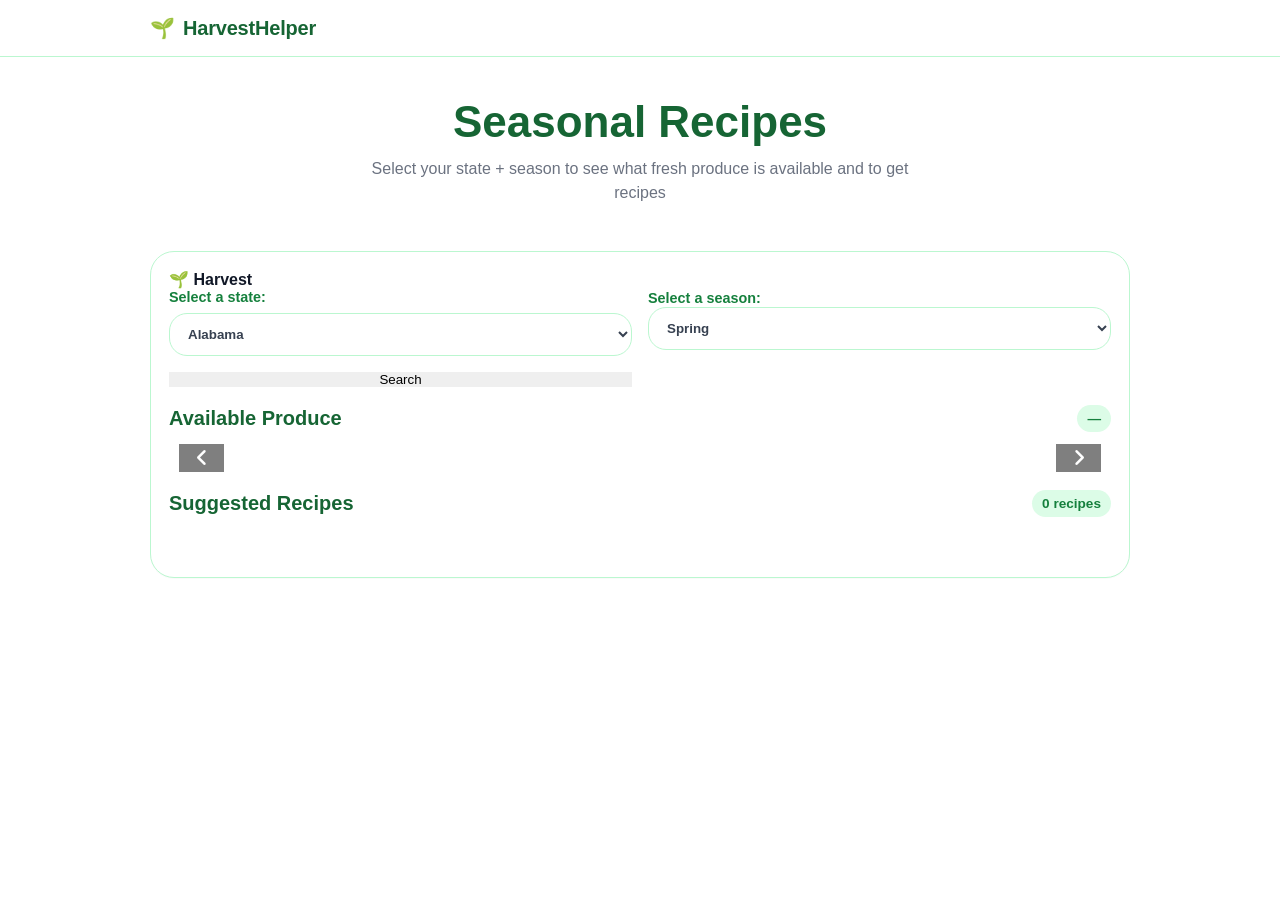
==== commit 5ddc2fda: "Merge branch 'main' into updated-styling" ====
--- a/index.html
+++ b/index.html
@@ -31,6 +31,12 @@
 
 <main class="page">
     <section class="ui-card">
+
+    <div id=""top-header">
+        <div class="logo-area">
+            <b>&#127793; Harvest</b>
+        </div>
+    </div>
     <div class="dropdowns">
         <div class="states-select">
             <label for="states-select">Select a state:</label>
@@ -97,6 +103,7 @@
             <option value="winter">Winter</option>
         </select>
         </div>
+        <button class="btn-search">Search</button>
     </div>
 
     <div class="section-header">
@@ -110,30 +117,7 @@
             
             
             <div class="slider">
-                <button class="produce-card" data-title="Apples" data-image="assets/apples.jpg">
-                    <img class="produce-image" src="assets/apples.jpg" alt="Apples">
-                    <div class="card-text"><h1>Apples</h1></div>
-                </button>
-
-                <button class="produce-card" data-title="Oranges" data-image="assets/oranges.jpg">
-                    <img class="produce-image" src="assets/oranges.jpg" alt="Oranges">
-                    <div class="card-text"><h1>Oranges</h1></div>
-                </button>
-
-                <button class="produce-card" data-title="Lemons" data-image="assets/lemons.jpg">
-                    <img class="produce-image" src="assets/lemons.jpg" alt="Lemons">
-                    <div class="card-text"><h1>Lemons</h1></div>
-                </button>
-
-                <button class="produce-card" data-title="Spinach" data-image="assets/spinach.jpg">
-                    <img class="produce-image" src="assets/spinach.jpg" alt="Spinach">
-                    <div class="card-text"><h1>Spinach</h1></div>
-                </button>
-
-                <button class="produce-card" data-title="Onions" data-image="assets/onions.jpg">
-                    <img class="produce-image" src="assets/onions.jpg" alt="Onions">
-                    <div class="card-text"><h1>Onions</h1></div>
-                </button>
+
             </div>
 
             <button class="next-btn"><i class="fa-solid fa-angle-right"></i></button>
@@ -157,8 +141,8 @@
             <img id="modalImage" class="modal-image">
             <h2 id="modalTitle"></h2>
 
-            <h3 class="modal-subheading">Recipes</h3>
-            <div id="modalRecipeGrid" class="recipe-grid"></div>
+            <h3 class="modal-subheading>Recipes"></h3>
+            <div id="modalRecipeGrid"></div>
         </dialog>
 
     
--- a/css/index.css
+++ b/css/index.css
@@ -48,7 +48,7 @@
     border: none;
 }
 
-.card {
+.produce-card {
     flex: 0 0 300px; /* Card width */
     flex-direction: column;
     height: auto;
@@ -109,8 +109,9 @@
 }
 
 
-.card-text {
+.produce-text {
   padding: 12px;
+  font-size: 1.2rem;
   text-align: center;
 }
 
@@ -178,11 +179,26 @@
     grid-template-columns: repeat(4, 1fr);
     column-gap: 1vw;
     row-gap: 2vh;
-}
-
-.card.recipe {
+    height: auto;
+}
+
+.recipe-card {
     grid-column: span 1;
     grid-row: span 1;
+    flex: 0 0 300px; /* Card width */
+    flex-direction: column;
+    height: auto;
+    background: #ffffff;
+    color: #000000;
+    font-family: Arial, Helvetica, sans-serif;
+    font-size: 0.8rem;
+    display: flex;
+    align-items: center;
+    justify-content: center;
+    scroll-snap-align: start;
+    border-radius: 10px;
+    overflow: hidden;
+    box-shadow: 0 4px 8px 0 rgba(0,0,0,0.2);
 }
 
 .recipe-image {
@@ -808,13 +824,13 @@
 }
 
 @media screen and (max-width: 650px) {
-    .card.recipe{
+    .recipe-card{
         grid-column: span 2;
     }  
 }
 
 @media screen and (max-width: 350px) {
-    .card.recipe{
+    .recipe-card {
         grid-column: span 4;
     }  
 }
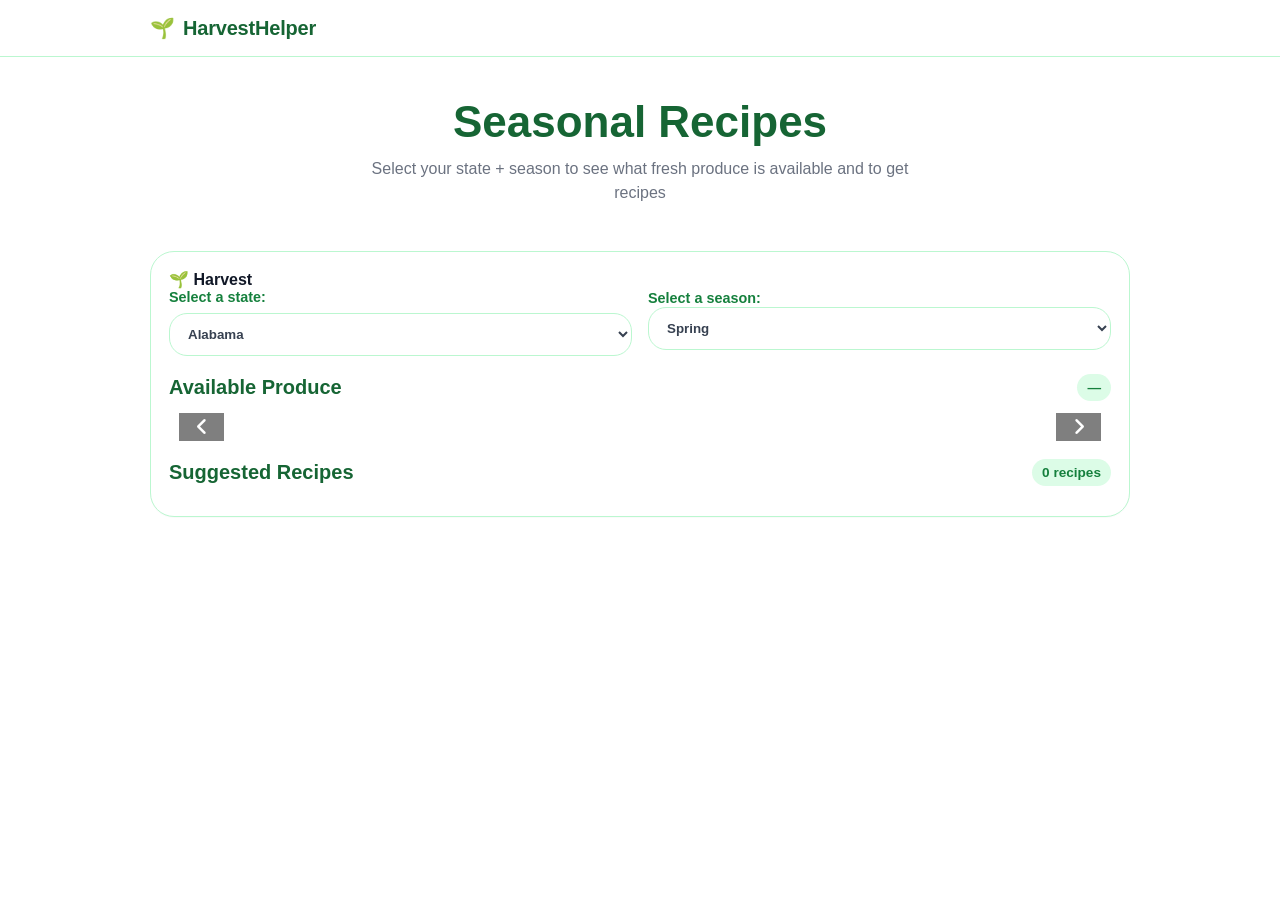
==== commit 8a145834: "i finished the styling" ====
--- a/index.html
+++ b/index.html
@@ -32,7 +32,7 @@
 <main class="page">
     <section class="ui-card">
 
-    <div id=""top-header">
+    <div id="top-header">
         <div class="logo-area">
             <b>&#127793; Harvest</b>
         </div>
@@ -103,7 +103,7 @@
             <option value="winter">Winter</option>
         </select>
         </div>
-        <button class="btn-search">Search</button>
+    
     </div>
 
     <div class="section-header">
@@ -134,19 +134,34 @@
 
 
 
+      
         <!-- produce modal -->
-        <dialog id="produceModal" class="modal">
-            <button class="modal-close"><i class="fa-solid fa-xmark"></i></button>
-            
-            <img id="modalImage" class="modal-image">
-            <h2 id="modalTitle"></h2>
-
-            <h3 class="modal-subheading>Recipes"></h3>
-            <div id="modalRecipeGrid"></div>
+        <dialog id="produceModal" class="produce-modal">
+        <button class="modal-close" aria-label="Close"><i class="fa-solid fa-xmark"></i></button>
+
+        <!-- HERO -->
+        <div class="produce-modal-hero">
+            <img id="modalImage" class="produce-modal-image" alt="">
+            <div class="produce-modal-hero-overlay"></div>
+
+            <div class="produce-modal-hero-text">
+            <h2 id="modalTitle" class="produce-modal-title"></h2>
+            <span class="produce-modal-pill" id="modalSeasonPill" style="display:none;"></span>
+            </div>
+        </div>
+
+        <!-- BODY -->
+        <div class="produce-modal-body">
+            <div class="section-header">
+            <h3 class="section-title">Recipes</h3>
+            <span class="count-pill" id="modalRecipeCount">—</span>
+            </div>
+
+            <div id="modalRecipeGrid" class="recipe-grid"></div>
+        </div>
         </dialog>
 
     
-        <div class="recipe-grid" id="pageRecipeGrid"></div>
 
         <!-- recipe modal -->
         <dialog id="recipeModal" class="recipe-modal">
--- a/css/index.css
+++ b/css/index.css
@@ -48,8 +48,209 @@
     border: none;
 }
 
-.produce-card {
-    flex: 0 0 300px; /* Card width */
+
+
+.produce-image {
+    aspect-ratio: 4 / 3; 
+    width: 100%;
+    object-fit: cover;
+}
+
+
+.produce-card{
+  flex: 0 0 300px;         
+  display: flex;
+  flex-direction: column;
+  background: #fff;
+  border-radius: 14px;
+  overflow: hidden;
+  box-shadow: 0 4px 8px rgba(0,0,0,0.12);
+}
+
+/* lock image height so every card matches */
+.produce-card .produce-image{
+  width: 100%;
+  height: 210px;           
+  object-fit: cover;
+  display: block;
+}
+
+/* title area consistent height */
+.produce-card .card-text{
+  padding: 12px;
+  text-align: center;
+  min-height: 54px;        
+  display: flex;
+  align-items: center;
+  justify-content: center;
+}
+
+/* remove default h1 spacing that makes heights uneven */
+.produce-card .card-text h1{
+  margin: 0;
+  font-size: 1.1rem;
+  line-height: 1.2rem;
+}
+
+
+.produce-text {
+  padding: 12px;
+  font-size: 1.2rem;
+  text-align: center;
+}
+/* Produce modal recipe grid */
+#modalRecipeGrid.recipe-grid{
+  display: grid;
+  grid-template-columns: 1fr;
+  gap: 16px;
+}
+
+@media (min-width: 760px){
+  #modalRecipeGrid.recipe-grid{
+    grid-template-columns: repeat(2, 1fr);
+  }
+}
+
+/* Navigation Buttons */
+.prev-btn, .next-btn {
+    position: absolute;
+    top: 50%;
+    transform: translateY(-50%);
+    background: rgba(0, 0, 0, 0.5);
+    color: white;
+    border: none;
+    padding: 10px;
+    font-size: 20px;
+    cursor: pointer;
+    z-index: 10;
+}
+
+.prev-btn { 
+    left: 10px;
+}
+.next-btn { 
+    right: 10px; 
+}
+/* ===== PRODUCE MODAL (Figma-style) ===== */
+.produce-modal{
+  border: none;
+  padding: 0;
+  width: min(1000px, 94vw);
+  border-radius: 24px;
+  overflow: hidden;
+  background: #fff;
+  box-shadow: 0 24px 60px rgba(0,0,0,0.25);
+  max-height:90vh;
+}
+
+.produce-modal::backdrop{
+  background: rgba(0,0,0,0.4);
+  backdrop-filter: blur(6px);
+}
+
+.produce-modal-hero{
+  position: relative;
+  height: 280px;
+  overflow: hidden;
+}
+
+.produce-modal-image{
+  width: 100%;
+  height: 100%;
+  object-fit: cover;
+  display: block;
+}
+
+.produce-modal-hero-overlay{
+  position: absolute;
+  inset: 0;
+  background: linear-gradient(to top, rgba(0,0,0,0.70), rgba(0,0,0,0.15), transparent);
+}
+
+.produce-modal-hero-text{
+  position: absolute;
+  left: 22px;
+  bottom: 18px;
+  z-index: 2;
+  color: #fff;
+}
+
+.produce-modal-title{
+  margin: 0 0 8px;
+  font-size: clamp(1.8rem, 3.2vw, 2.6rem);
+  font-weight: 900;
+  letter-spacing: -0.02em;
+}
+
+.produce-modal-pill{
+  display: inline-flex;
+  align-items: center;
+  padding: 8px 12px;
+  border-radius: 999px;
+  border: 1px solid rgba(255,255,255,0.35);
+  background: rgba(255,255,255,0.18);
+  backdrop-filter: blur(10px);
+  font-weight: 700;
+  font-size: 0.85rem;
+}
+
+.produce-modal-body{
+  padding: 22px;
+  max-height: calc(90vh - 280px);  
+  overflow-y: auto;                
+}
+
+#modalRecipeGrid{
+  margin-top: 10px;
+}
+
+@media (min-width: 960px){
+  .produce-modal .recipe-grid{
+    grid-template-columns: repeat(3, 1fr);
+  }
+}
+
+/* Modal */
+.modal {
+  border: none;
+  border-radius: 12px;
+  padding: 20px;
+  text-align: center;
+}
+
+.modal::backdrop {
+  background: rgba(0,0,0,0.4);
+}
+
+.modal-image {
+  width: 100%;
+  max-width: 400px;
+  border-radius: 8px;
+}
+
+.modal-close {
+  position: absolute;
+  top: 10px;
+  right: 10px;
+  border: none;
+  background: white;
+  cursor: pointer;
+}
+
+/* Recipe Grid */
+
+.recipe-heading {
+    font-family: Arial, Helvetica, sans-serif;
+    font-size: 2rem;
+    text-align: center;
+    margin-bottom: 40px;
+}
+
+
+.recipe-card {
+    grid-column: span 1;
+    grid-row: span 1;
+    flex: 0 0 300px; 
     flex-direction: column;
     height: auto;
     background: #ffffff;
@@ -65,142 +266,6 @@
     box-shadow: 0 4px 8px 0 rgba(0,0,0,0.2);
 }
 
-.produce-image {
-    aspect-ratio: 4 / 3; 
-    width: 100%;
-    object-fit: cover;
-}
-
-/* ===== FIX: make produce cards all the same size ===== */
-
-.produce-card{
-  flex: 0 0 300px;         
-  display: flex;
-  flex-direction: column;
-  background: #fff;
-  border-radius: 14px;
-  overflow: hidden;
-  box-shadow: 0 4px 8px rgba(0,0,0,0.12);
-}
-
-/* lock image height so every card matches */
-.produce-card .produce-image{
-  width: 100%;
-  height: 210px;           
-  object-fit: cover;
-  display: block;
-}
-
-/* title area consistent height */
-.produce-card .card-text{
-  padding: 12px;
-  text-align: center;
-  min-height: 54px;        
-  display: flex;
-  align-items: center;
-  justify-content: center;
-}
-
-/* remove default h1 spacing that makes heights uneven */
-.produce-card .card-text h1{
-  margin: 0;
-  font-size: 1.1rem;
-  line-height: 1.2rem;
-}
-
-
-.produce-text {
-  padding: 12px;
-  font-size: 1.2rem;
-  text-align: center;
-}
-
-
-/* Navigation Buttons */
-.prev-btn, .next-btn {
-    position: absolute;
-    top: 50%;
-    transform: translateY(-50%);
-    background: rgba(0, 0, 0, 0.5);
-    color: white;
-    border: none;
-    padding: 10px;
-    font-size: 20px;
-    cursor: pointer;
-    z-index: 10;
-}
-
-.prev-btn { 
-    left: 10px;
-}
-.next-btn { 
-    right: 10px; 
-}
-
-
-/* Modal */
-.modal {
-  border: none;
-  border-radius: 12px;
-  padding: 20px;
-  text-align: center;
-}
-
-.modal::backdrop {
-  background: rgba(0,0,0,0.4);
-}
-
-.modal-image {
-  width: 100%;
-  max-width: 400px;
-  border-radius: 8px;
-}
-
-.modal-close {
-  position: absolute;
-  top: 10px;
-  right: 10px;
-  border: none;
-  background: white;
-  cursor: pointer;
-}
-
-/* Recipe Grid */
-
-.recipe-heading {
-    font-family: Arial, Helvetica, sans-serif;
-    font-size: 2rem;
-    text-align: center;
-    margin-bottom: 40px;
-}
-
-.recipe-grid {
-    display: grid;
-    grid-template-columns: repeat(4, 1fr);
-    column-gap: 1vw;
-    row-gap: 2vh;
-    height: auto;
-}
-
-.recipe-card {
-    grid-column: span 1;
-    grid-row: span 1;
-    flex: 0 0 300px; /* Card width */
-    flex-direction: column;
-    height: auto;
-    background: #ffffff;
-    color: #000000;
-    font-family: Arial, Helvetica, sans-serif;
-    font-size: 0.8rem;
-    display: flex;
-    align-items: center;
-    justify-content: center;
-    scroll-snap-align: start;
-    border-radius: 10px;
-    overflow: hidden;
-    box-shadow: 0 4px 8px 0 rgba(0,0,0,0.2);
-}
-
 .recipe-image {
     aspect-ratio: 4 / 3; 
     object-fit: cover;
@@ -215,7 +280,7 @@
   padding: 12px;
   text-align: center;
 }
-/* ===== Recipe modal===== */
+/* recipe modal*/
 .recipe-modal{
   border: none;
   padding: 0;
@@ -225,6 +290,7 @@
   background: #fff;
   box-shadow: 0 24px 60px rgba(0,0,0,0.25);
   position: relative;
+  max-height: 90hv;
 }
 
 .recipe-modal::backdrop{
@@ -269,6 +335,9 @@
 
 .recipe-modal-body{
   padding: 26px;
+
+  max-height: calc(90vh - 260px); 
+  overflow-y: auto;
 }
 
 .recipe-modal-title{
@@ -323,12 +392,19 @@
 .recipe-modal-link{
   display: inline-block;
   margin: 6px 0 18px;
-  padding: 10px 14px;
+  padding: 12px 16px;
   border-radius: 14px;
-  background: #111827;
+
+  background: var(--green-600);   
   color: #fff;
   text-decoration: none;
   font-weight: 700;
+
+  transition: 0.15s ease;
+}
+
+.recipe-modal-link:hover{
+  background: var(--green-700);   
 }
 
 .recipe-modal-section{
@@ -508,14 +584,8 @@
   border-radius: 999px;
 }
 
-/* Your recipe grid: make spacing consistent */
-.recipe-grid{
-  margin-bottom: 30px;
-  column-gap: 16px;
-  row-gap: 16px;
-}
-
-/* Make recipe cards feel like “cards” */
+
+ 
 .recipe-card{
   background: white;
   border-radius: 14px;
@@ -531,10 +601,10 @@
 
 /* Keep title block inside the card */
 .recipe-text{
-  line-height: 1.2rem; /* important: avoid overlap */
-}
-
-/* Slider spacing a bit nicer (optional) */
+  line-height: 1.2rem; 
+}
+
+/* Slider spacing a bit nicer */
 .slider{
     align-items:stretch;
     padding: 14px;
@@ -591,7 +661,7 @@
   }
 }
 
-/* =====from figma ===== */
+
 :root{
   --green-50:#f0fdf4;
   --green-100:#dcfce7;
@@ -604,7 +674,7 @@
   --muted:#6b7280;
 }
 
-/* Center page like max-w-4xl */
+
 .page{
   max-width: 980px;
   margin: 0 auto;
@@ -674,7 +744,6 @@
   margin-bottom: 18px;
 }
 
-/* Dropdowns 2-col */
 .dropdowns{
   display: grid;
   grid-template-columns: 1fr;
@@ -717,7 +786,7 @@
   box-shadow: 0 0 0 4px rgba(134,239,172,0.35);
 }
 
-/* Section header pills like React */
+/* Section header pills */
 .section-header{
   display: flex;
   align-items: center;
